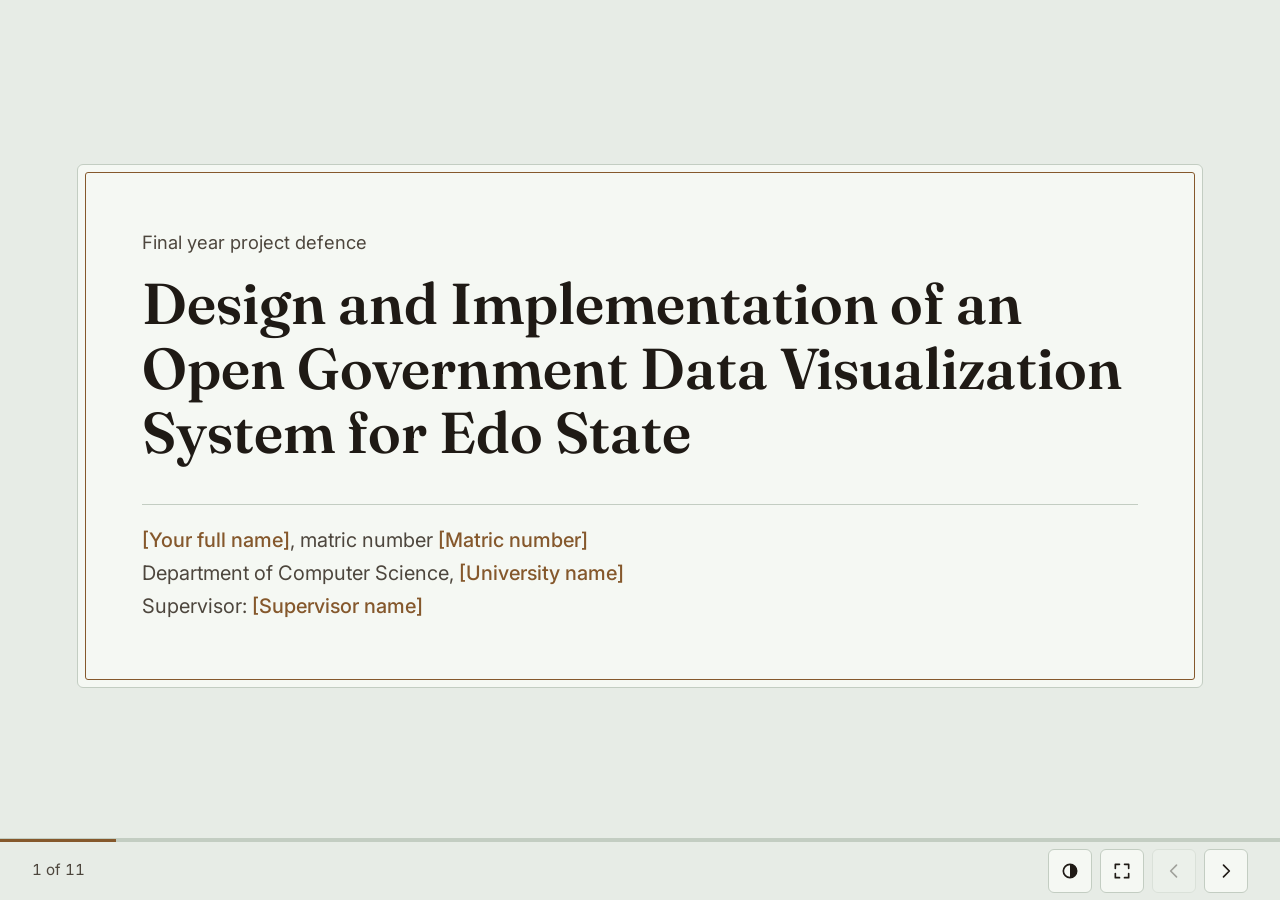
==== index.html @ a784afe6 "Add presentation functionality with navigation and theming support - Implemented a slide presentatio" ====
<!DOCTYPE html>
<html lang="en">
<head>
<meta charset="UTF-8">
<meta name="viewport" content="width=device-width, initial-scale=1, viewport-fit=cover">
<title>Edo State Open Government Data Visualization System: Project Defence</title>
<link rel="preconnect" href="https://fonts.googleapis.com">
<link rel="preconnect" href="https://fonts.gstatic.com" crossorigin>
<link href="https://fonts.googleapis.com/css2?family=Fraunces:opsz,wght@9..144,500;9..144,600&family=Inter:wght@400;500;600&display=swap" rel="stylesheet">
<link rel="stylesheet" href="style.css">
<script src="script.js" defer></script>
</head>
<body>

<main class="deck" id="deck">

  <!-- 1. Title -->
  <section class="slide active" aria-label="Title">
    <div class="inner">
      <div class="plaque title-plaque">
        <p class="kicker">Final year project defence</p>
        <h1>Design and Implementation of an Open Government Data Visualization System for Edo State</h1>
        <div class="presenter">
          <p><strong><span class="ph">[Your full name]</span></strong>, matric number <span class="ph">[Matric number]</span></p>
          <p>Department of Computer Science, <span class="ph">[University name]</span></p>
          <p>Supervisor: <span class="ph">[Supervisor name]</span></p>
        </div>
      </div>
    </div>
  </section>

  <!-- 2. Problem -->
  <section class="slide" aria-label="The problem">
    <div class="inner">
      <h2>Edo State's public data is hard to use</h2>
      <ul class="points">
        <li>The numbers exist, but they are scattered across PDF year books, government portals and third party sites.</li>
        <li>Most of them are static tables, so comparing one LGA with another means doing the work by hand.</li>
        <li>Updates are infrequent, so published data goes stale (Ezema, 2023).</li>
        <li>No maintained, LGA level dashboard existed for Edo State's 18 local governments.</li>
      </ul>
    </div>
  </section>

  <!-- 3. Aim and objectives -->
  <section class="slide" aria-label="Aim and objectives">
    <div class="inner">
      <h2>Aim and objectives</h2>
      <p class="lede">To design and implement a web based system that presents key public indicators for Edo State's 18 local governments in an accessible, interactive form.</p>
      <ul class="points">
        <li>Source real, public data at LGA level</li>
        <li>Design a relational database to hold it</li>
        <li>Build an API that serves the data</li>
        <li>Build an interactive dashboard for the public</li>
        <li>Build an admin panel so the data can be kept current</li>
      </ul>
    </div>
  </section>

  <!-- 4. Literature and gap -->
  <section class="slide" aria-label="Literature and gap">
    <div class="inner">
      <h2>What the literature says, and the gap</h2>
      <div class="cols">
        <ul class="points">
          <li>Open data only helps when it is presented in a form people can read (Graves and Hendler, 2014).</li>
          <li>Even mature portals often publish summaries rather than genuinely open data (Wang and Shepherd, 2020).</li>
          <li>Nigerian open data is patchy and infrequently updated (Ezema, 2023).</li>
          <li>Civic tech groups such as BudgIT mostly work at national and state level (Zisengwe, 2024).</li>
        </ul>
        <div class="plaque callout">
          <h3>The gap</h3>
          <p>A maintained, LGA level dashboard for Edo State that covers several indicator categories and has a way to keep its data current.</p>
        </div>
      </div>
    </div>
  </section>

  <!-- 5. Architecture -->
  <section class="slide" aria-label="System architecture">
    <div class="inner">
      <h2>How the system is built</h2>
      <div class="cols image-first">
        <figure class="fig-diagram">
          <div class="diagram"><img src="[data-uri]" alt="Three tier architecture diagram: browser, Express API, and relational database, with the files and routes in each layer"></div>
          <figcaption>Three tier architecture, with the real files and routes in each layer.</figcaption>
        </figure>
        <ul class="points">
          <li>Three tiers: the browser, an Express API, and a relational database.</li>
          <li>One Express server serves both the pages and the API, so admin login sessions work reliably.</li>
          <li>MySQL for local development, PostgreSQL when hosted.</li>
        </ul>
      </div>
    </div>
  </section>

  <!-- 6. Data -->
  <section class="slide" aria-label="Data sources">
    <div class="inner">
      <h2>Real data, honestly reported</h2>
      <div class="table-wrap">
        <table class="data">
          <thead><tr><th>Category</th><th>Source</th><th>Year</th></tr></thead>
          <tbody>
            <tr><td>FAAC allocation</td><td>OurLgaMoni.com, FAAC disbursements to each LGA</td><td>April 2026</td></tr>
            <tr><td>Demographics</td><td>Edo State Statistical Year Book 2013, population by sex and LGA</td><td>2006 census</td></tr>
            <tr><td>Health</td><td>Year Book, Tables 5.8 and 5.9 (facilities and doctors)</td><td>2012</td></tr>
            <tr><td>Education</td><td>Year Book, Tables 8.1D and 8.7G (primary schools and teachers)</td><td>2012</td></tr>
          </tbody>
        </table>
      </div>
      <ul class="points notes">
        <li>Etsako Central has no health facility figure in the source, so it is stored as empty, never as zero.</li>
        <li>Teacher counts cover NCE qualified teachers only, because other qualification columns could not be read reliably.</li>
        <li>Esan North East's population differs between two Year Book tables, so the inconsistency is documented, not hidden.</li>
      </ul>
    </div>
  </section>

  <!-- 7. Dashboard -->
  <section class="slide" aria-label="The dashboard">
    <div class="inner">
      <h2>The dashboard</h2>
      <div class="cols text-first">
        <ul class="points">
          <li>Four category tabs: Economy, Demographics, Education and Health.</li>
          <li>Pick any LGA to highlight it and see all of its figures.</li>
          <li>Summary cards recalculate for each category.</li>
          <li>If the server is down, it falls back to saved data and says so.</li>
        </ul>
        <div>
          <div class="seg" role="group" aria-label="Dashboard view">
            <button type="button" data-view="econ" aria-pressed="true">Economy tab</button>
            <button type="button" data-view="edu" aria-pressed="false">Education tab</button>
          </div>
          <figure class="shot">
            <img data-img="econ" src="[data-uri]" alt="Dashboard Economy tab: summary cards and a bar chart of FAAC allocation for all 18 LGAs">
            <img data-img="edu" src="[data-uri]" alt="Dashboard Education tab: summary cards and a bar chart of primary schools by LGA" hidden>
            <figcaption id="shotCaption">Economy tab: FAAC allocation by LGA, April 2026</figcaption>
          </figure>
        </div>
      </div>
    </div>
  </section>

  <!-- 8. Admin panel -->
  <section class="slide" aria-label="The admin panel">
    <div class="inner">
      <h2>The admin panel</h2>
      <div class="cols text-first">
        <ul class="points">
          <li>Password protected login, with passwords stored as bcrypt hashes.</li>
          <li>Upload a CSV for any category.</li>
          <li>Re-importing updates existing records and never duplicates them.</li>
          <li>A bad row is rejected on its own, and the rest still import.</li>
          <li>Every import is logged with the file, the count and the administrator.</li>
        </ul>
        <figure class="shot">
          <img src="[data-uri]" alt="Admin import panel with category selector, CSV upload, and a history of successful imports">
          <figcaption>Import history showing successful uploads across the data categories.</figcaption>
        </figure>
      </div>
    </div>
  </section>

  <!-- 9. Testing and challenges -->
  <section class="slide" aria-label="Testing and problems solved">
    <div class="inner">
      <h2>Testing, and problems solved</h2>
      <div class="cols" style="align-items:start">
        <div>
          <h3>Tested and passing</h3>
          <ul class="points">
            <li>API endpoints, including a 404 for an unknown LGA.</li>
            <li>Import blocked without login (401).</li>
            <li>CSV upsert and per row error handling.</li>
            <li>Dashboard with the backend on and off.</li>
            <li>Category tabs and LGA selection.</li>
          </ul>
        </div>
        <div>
          <h3>Problems solved</h3>
          <ul class="points">
            <li>Login failed across localhost and 127.0.0.1, so one server now serves everything.</li>
            <li>A CDN failure broke the chart, so Chart.js is bundled locally.</li>
            <li>Gaps and inconsistencies in the source data are documented, not guessed.</li>
          </ul>
        </div>
      </div>
    </div>
  </section>

  <!-- 10. Conclusion and next steps -->
  <section class="slide" aria-label="Conclusion and next steps">
    <div class="inner">
      <h2>Conclusion and next steps</h2>
      <div class="cols" style="align-items:start">
        <div>
          <h3>Conclusion</h3>
          <ul class="points">
            <li>A working, database backed dashboard with real data in four categories.</li>
            <li>New data goes in through the admin panel, not by editing code.</li>
            <li>The objectives set out in Chapter One were met.</li>
          </ul>
        </div>
        <div>
          <h3>Next steps</h3>
          <ul class="points">
            <li>Add secondary school counts and student teacher ratios.</li>
            <li>Add multi year trends, which the schema already supports.</li>
            <li>Support several administrators with roles.</li>
            <li>Host publicly on Render with PostgreSQL, prepared and tested locally.</li>
            <li>Test usability with real users.</li>
          </ul>
        </div>
      </div>
    </div>
  </section>

  <!-- 11. Thank you -->
  <section class="slide" aria-label="Thank you">
    <div class="inner thanks">
      <h1>Thank you</h1>
      <p>Questions are welcome.</p>
      <p class="ph" style="font-size:1rem">[Your full name]</p>
    </div>
  </section>

</main>

<nav class="bar" aria-label="Slide controls">
  <div class="progress" aria-hidden="true"><span id="progress"></span></div>
  <div class="bar-row">
    <span class="count" id="count" aria-live="polite">1 of 11</span>
    <div class="btns">
      <button type="button" id="themeBtn" aria-label="Switch between light and dark theme" title="Theme (T)">
        <svg viewBox="0 0 24 24" aria-hidden="true"><circle cx="12" cy="12" r="8" fill="none" stroke="currentColor" stroke-width="2"/><path d="M12 4a8 8 0 0 1 0 16z" fill="currentColor"/></svg>
      </button>
      <button type="button" id="fsBtn" aria-label="Toggle full screen" title="Full screen (F)">
        <svg viewBox="0 0 24 24" aria-hidden="true"><path d="M4 9V4h5M20 9V4h-5M4 15v5h5M20 15v5h-5" fill="none" stroke="currentColor" stroke-width="2" stroke-linecap="round" stroke-linejoin="round"/></svg>
      </button>
      <button type="button" id="prevBtn" aria-label="Previous slide" title="Previous (Left arrow)">
        <svg viewBox="0 0 24 24" aria-hidden="true"><path d="M15 5l-7 7 7 7" fill="none" stroke="currentColor" stroke-width="2" stroke-linecap="round" stroke-linejoin="round"/></svg>
      </button>
      <button type="button" id="nextBtn" aria-label="Next slide" title="Next (Right arrow)">
        <svg viewBox="0 0 24 24" aria-hidden="true"><path d="M9 5l7 7-7 7" fill="none" stroke="currentColor" stroke-width="2" stroke-linecap="round" stroke-linejoin="round"/></svg>
      </button>
    </div>
  </div>
</nav>

<script>
(function () {
  var slides = Array.prototype.slice.call(document.querySelectorAll('.slide'));
  var count = document.getElementById('count');
  var progress = document.getElementById('progress');
  var prevBtn = document.getElementById('prevBtn');
  var nextBtn = document.getElementById('nextBtn');
  var current = 0;

  function show(n) {
    current = Math.max(0, Math.min(slides.length - 1, n));
    slides.forEach(function (s, k) {
      var on = k === current;
      s.classList.toggle('active', on);
      s.setAttribute('aria-hidden', on ? 'false' : 'true');
    });
    count.textContent = (current + 1) + ' of ' + slides.length;
    progress.style.width = ((current + 1) / slides.length * 100) + '%';
    prevBtn.disabled = current === 0;
    nextBtn.disabled = current === slides.length - 1;
    slides[current].scrollTop = 0;
    try { history.replaceState(null, '', '#' + (current + 1)); } catch (e) {}
  }
  function next() { show(current + 1); }
  function prev() { show(current - 1); }

  prevBtn.addEventListener('click', prev);
  nextBtn.addEventListener('click', next);

  document.addEventListener('keydown', function (e) {
    if (e.ctrlKey || e.metaKey || e.altKey) return;
    var onButton = e.target && e.target.tagName === 'BUTTON';
    switch (e.key) {
      case 'ArrowRight': case 'PageDown': next(); break;
      case 'ArrowLeft': case 'PageUp': prev(); break;
      case ' ': if (!onButton) { e.preventDefault(); next(); } break;
      case 'Home': show(0); break;
      case 'End': show(slides.length - 1); break;
      case 'f': case 'F': toggleFullscreen(); break;
      case 't': case 'T': toggleTheme(); break;
    }
  });

  var startX = 0, startY = 0;
  document.addEventListener('touchstart', function (e) {
    startX = e.changedTouches[0].clientX; startY = e.changedTouches[0].clientY;
  }, { passive: true });
  document.addEventListener('touchend', function (e) {
    var dx = e.changedTouches[0].clientX - startX;
    var dy = e.changedTouches[0].clientY - startY;
    if (Math.abs(dx) > 60 && Math.abs(dy) < 60) { dx < 0 ? next() : prev(); }
  }, { passive: true });

  // Theme: follows the device by default, T or the button overrides it
  var root = document.documentElement;
  function isDark() {
    var t = root.getAttribute('data-theme');
    if (t) return t === 'dark';
    return window.matchMedia && window.matchMedia('(prefers-color-scheme: dark)').matches;
  }
  function toggleTheme() { root.setAttribute('data-theme', isDark() ? 'light' : 'dark'); }
  document.getElementById('themeBtn').addEventListener('click', toggleTheme);

  // Full screen
  var fsBtn = document.getElementById('fsBtn');
  function toggleFullscreen() {
    try {
      if (!document.fullscreenElement) { root.requestFullscreen && root.requestFullscreen(); }
      else { document.exitFullscreen && document.exitFullscreen(); }
    } catch (e) {}
  }
  if (!document.fullscreenEnabled) { fsBtn.style.display = 'none'; }
  fsBtn.addEventListener('click', toggleFullscreen);

  // Dashboard slide: switch between the two captured views
  var captions = {
    econ: 'Economy tab: FAAC allocation by LGA, April 2026',
    edu: 'Education tab: primary schools by LGA, 2012'
  };
  var viewButtons = document.querySelectorAll('[data-view]');
  var viewImages = document.querySelectorAll('[data-img]');
  Array.prototype.forEach.call(viewButtons, function (btn) {
    btn.addEventListener('click', function () {
      var v = btn.getAttribute('data-view');
      Array.prototype.forEach.call(viewButtons, function (b) {
        b.setAttribute('aria-pressed', b === btn ? 'true' : 'false');
      });
      Array.prototype.forEach.call(viewImages, function (img) {
        img.hidden = img.getAttribute('data-img') !== v;
      });
      document.getElementById('shotCaption').textContent = captions[v];
    });
  });

  var start = parseInt((location.hash || '').replace('#', ''), 10);
  show(isNaN(start) ? 0 : start - 1);
})();
</script>
</body>
</html>
---- style.css ----
/* Palette: pale patina and oxidised bronze, taken from the dashboard itself */
  :root {
    --bg: #e7ece6;
    --surface: #f5f8f3;
    --ink: #1f1a15;
    --muted: #4d463d;
    --bronze: #85582c;
    --patina: #35705f;
    --on-patina: #ffffff;
    --line: #c3cdc2;
    --shot-bg: #211b16;
    --font-display: "Fraunces", Georgia, "Times New Roman", serif;
    --font-body: "Inter", system-ui, -apple-system, "Segoe UI", Roboto, sans-serif;
    box-sizing: border-box;
    padding-top: env(safe-area-inset-top, 0px);
    padding-bottom: env(safe-area-inset-bottom, 0px);
  }
  @media (prefers-color-scheme: dark) {
    :root:not([data-theme="light"]) {
      --bg: #211b16;
      --surface: #2b241d;
      --ink: #f0e6d2;
      --muted: #d8ccb2;
      --bronze: #c79b6e;
      --patina: #7ba393;
      --on-patina: #1f1a15;
      --line: #4a3f33;
    }
  }
  :root[data-theme="dark"] {
    --bg: #211b16;
    --surface: #2b241d;
    --ink: #f0e6d2;
    --muted: #d8ccb2;
    --bronze: #c79b6e;
    --patina: #7ba393;
    --on-patina: #1f1a15;
    --line: #4a3f33;
  }

  html { scroll-padding-top: env(safe-area-inset-top, 0px); height: 100%; }
  *, *::before, *::after { box-sizing: border-box; }
  body {
    height: 100%; margin: 0; overflow: hidden;
    background: var(--bg); color: var(--ink);
    font-family: var(--font-body); line-height: 1.5;
    -webkit-text-size-adjust: 100%;
  }

  .deck { position: relative; height: 100%; }
  .slide {
    position: absolute; inset: 0; display: none; flex-direction: column;
    padding: clamp(1.25rem, 4vw, 3.5rem) clamp(1.25rem, 6vw, 6rem) clamp(5rem, 11vh, 6.5rem);
    overflow-y: auto;
  }
  .slide.active { display: flex; animation: swap .18s ease-out; }
  @keyframes swap { from { opacity: 0; } to { opacity: 1; } }
  .inner { margin: auto; width: 100%; max-width: 1180px; }

  h1, h2, h3 { font-family: var(--font-display); font-weight: 600; margin: 0; }
  h1 { font-size: clamp(1.7rem, 4.6vw, 3.6rem); line-height: 1.12; }
  h2 { font-size: clamp(1.6rem, 3.5vw, 2.7rem); line-height: 1.15; margin-bottom: clamp(1rem, 2.5vw, 1.8rem); }
  h2::after { content: ""; display: block; width: 3.5rem; height: 3px; background: var(--bronze); margin-top: .55em; }
  h3 { font-size: clamp(1.15rem, 2.2vw, 1.6rem); margin-bottom: .7em; }

  p { margin: 0; }
  .lede { font-size: clamp(1.1rem, 2.2vw, 1.65rem); line-height: 1.5; max-width: 34em; margin-bottom: 1.6rem; }

  ul.points { list-style: none; margin: 0; padding: 0; display: grid; gap: .85em; max-width: 40em; }
  ul.points li {
    position: relative; padding-left: 1.45em;
    font-size: clamp(1rem, 1.9vw, 1.4rem); line-height: 1.45;
  }
  ul.points li::before {
    content: ""; position: absolute; left: 0; top: .6em;
    width: .5em; height: .5em; border-radius: 1px; background: var(--bronze); transform: rotate(45deg);
  }
  .cols { display: grid; grid-template-columns: repeat(2, minmax(0, 1fr)); gap: clamp(1.25rem, 3.5vw, 3.5rem); align-items: center; }
  .cols.text-first { grid-template-columns: minmax(0, .85fr) minmax(0, 1.15fr); }
  .cols.image-first { grid-template-columns: minmax(0, 1.2fr) minmax(0, .8fr); }
  .cols ul.points li { font-size: clamp(.98rem, 1.55vw, 1.25rem); }
  @media (max-width: 820px) {
    .cols, .cols.text-first, .cols.image-first { grid-template-columns: 1fr; }
  }

  /* Plaque: echoes the summary cards on the dashboard */
  .plaque {
    position: relative; background: var(--surface); border: 1px solid var(--line);
    border-radius: 6px; padding: clamp(1.4rem, 3.5vw, 3rem);
  }
  .plaque::before {
    content: ""; position: absolute; inset: 7px; border: 1px solid var(--line);
    border-radius: 3px; pointer-events: none;
  }
  .title-plaque { padding: clamp(1.8rem, 5vw, 4rem); }
  .title-plaque::before { border-color: var(--bronze); }
  .kicker { color: var(--muted); font-size: clamp(.95rem, 1.5vw, 1.15rem); margin-bottom: 1rem; }
  .presenter {
    margin-top: clamp(1.4rem, 3vw, 2.4rem); padding-top: 1.2rem; border-top: 1px solid var(--line);
    font-size: clamp(.98rem, 1.6vw, 1.25rem); line-height: 1.65; color: var(--muted);
  }
  .presenter strong { color: var(--ink); }
  .ph { color: var(--bronze); font-weight: 500; }
  .callout h3 { margin-bottom: .5em; }
  .callout p { font-size: clamp(1rem, 1.8vw, 1.35rem); line-height: 1.5; }

  figure { margin: 0; }
  .shot { border: 1px solid var(--line); border-radius: 8px; overflow: hidden; background: var(--shot-bg); }
  .shot img { display: block; margin: 0 auto; width: auto; max-width: 100%; max-height: 62vh; height: auto; }
  .shot[hidden], .shot img[hidden] { display: none; }
  figcaption { padding: .55rem .9rem; font-size: .9rem; color: var(--muted); background: var(--surface); border-top: 1px solid var(--line); }
  .diagram { background: #fff; border: 1px solid var(--line); border-radius: 8px; padding: .6rem; }
  .diagram img { display: block; width: 100%; height: auto; max-height: 58vh; object-fit: contain; }
  .diagram + figcaption, figure.fig-diagram figcaption { background: transparent; border-top: 0; padding-left: 0; }

  .seg { display: inline-flex; border: 1px solid var(--line); border-radius: 6px; overflow: hidden; margin-bottom: .75rem; }
  .seg button {
    border: 0; background: var(--surface); color: var(--ink); font: inherit; font-size: .95rem;
    padding: .5rem 1rem; min-height: 44px; cursor: pointer;
  }
  .seg button + button { border-left: 1px solid var(--line); }
  .seg button[aria-pressed="true"] { background: var(--patina); color: var(--on-patina); }

  .table-wrap { overflow-x: auto; margin-bottom: 1.4rem; }
  table.data { width: 100%; border-collapse: collapse; font-size: clamp(.9rem, 1.6vw, 1.2rem); }
  table.data th, table.data td { text-align: left; padding: .7em .9em; border-bottom: 1px solid var(--line); vertical-align: top; }
  table.data th { font-family: var(--font-display); font-weight: 600; color: var(--muted); border-bottom: 2px solid var(--bronze); }
  table.data td:first-child { font-weight: 600; white-space: nowrap; }
  .notes { font-size: clamp(.9rem, 1.45vw, 1.1rem); }
  .notes li { font-size: inherit; }

  .thanks h1 { font-size: clamp(2.2rem, 7vw, 5rem); }
  .thanks p { font-size: clamp(1.1rem, 2.4vw, 1.8rem); color: var(--muted); margin-top: .8rem; }

  /* Controls */
  .bar { position: fixed; left: 0; right: 0; bottom: env(safe-area-inset-bottom, 0px); background: var(--bg); border-top: 1px solid var(--line); z-index: 5; }
  .progress { height: 3px; background: var(--line); }
  #progress { display: block; height: 100%; width: 0; background: var(--bronze); transition: width .25s ease; }
  .bar-row { display: flex; align-items: center; justify-content: space-between; padding: .45rem clamp(1rem, 3vw, 2rem); gap: 1rem; }
  .count { color: var(--muted); font-size: .95rem; font-variant-numeric: tabular-nums; }
  .btns { display: flex; gap: .5rem; }
  .btns button {
    width: 44px; height: 44px; display: grid; place-items: center; cursor: pointer;
    border: 1px solid var(--line); background: var(--surface); color: var(--ink); border-radius: 6px;
  }
  .btns button:hover:not(:disabled) { border-color: var(--bronze); }
  .btns button:disabled { opacity: .35; cursor: default; }
  .btns svg { width: 20px; height: 20px; }

  :focus-visible { outline: 2px solid var(--patina); outline-offset: 2px; }
  @media (prefers-reduced-motion: reduce) {
    .slide.active { animation: none; }
    #progress { transition: none; }
  }
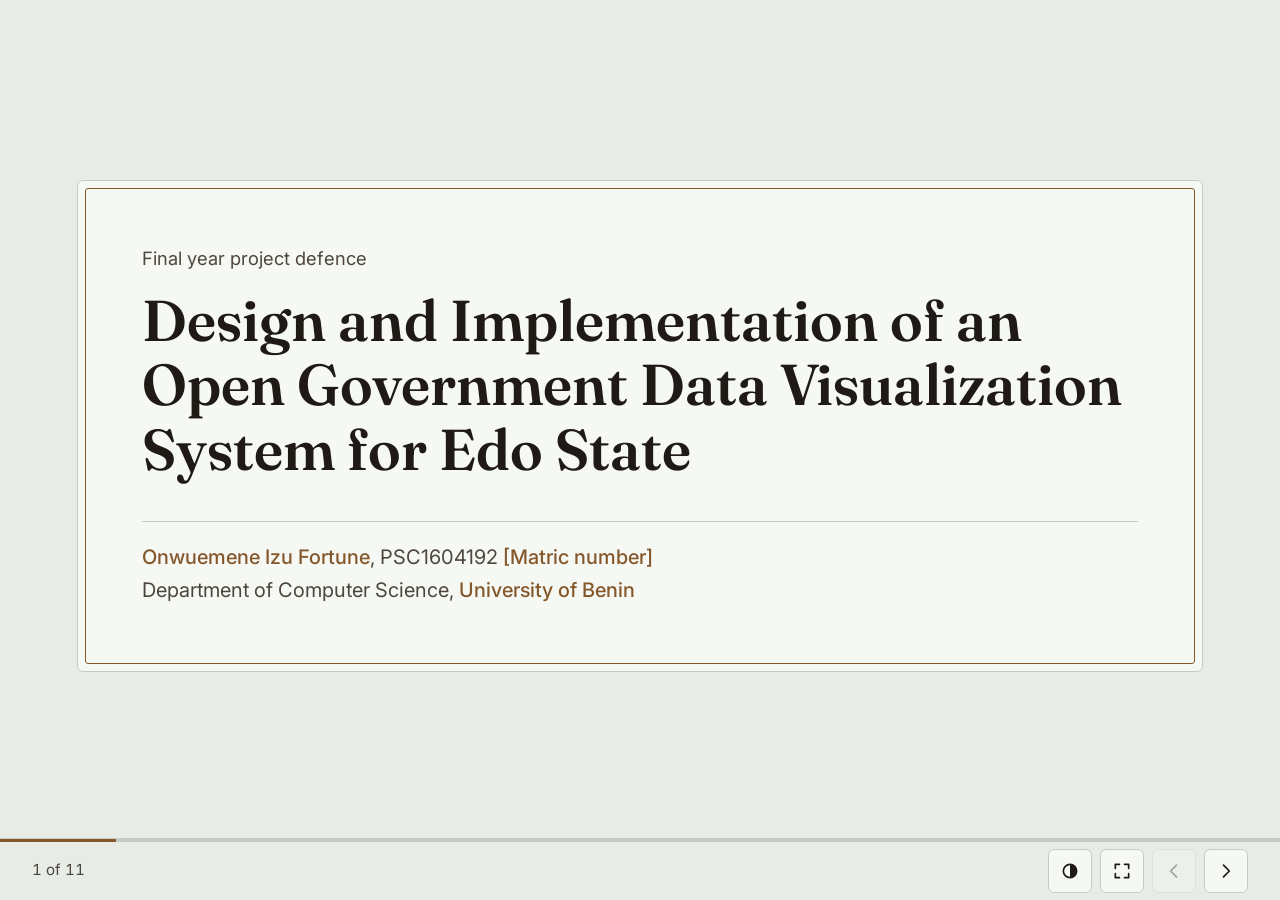
==== commit b3afcae8: "Update presentation details with personal information and university affiliation" ====
--- a/index.html
+++ b/index.html
@@ -21,9 +21,8 @@
         <p class="kicker">Final year project defence</p>
         <h1>Design and Implementation of an Open Government Data Visualization System for Edo State</h1>
         <div class="presenter">
-          <p><strong><span class="ph">[Your full name]</span></strong>, matric number <span class="ph">[Matric number]</span></p>
-          <p>Department of Computer Science, <span class="ph">[University name]</span></p>
-          <p>Supervisor: <span class="ph">[Supervisor name]</span></p>
+          <p><strong><span class="ph">Onwuemene Izu Fortune</span></strong>, PSC1604192 <span class="ph">[Matric number]</span></p>
+          <p>Department of Computer Science, <span class="ph">University of Benin</span></p>
         </div>
       </div>
     </div>
@@ -222,7 +221,7 @@
     <div class="inner thanks">
       <h1>Thank you</h1>
       <p>Questions are welcome.</p>
-      <p class="ph" style="font-size:1rem">[Your full name]</p>
+      <p class="ph" style="font-size:1rem">Onwuemene Izu Fortune</p>
     </div>
   </section>
 
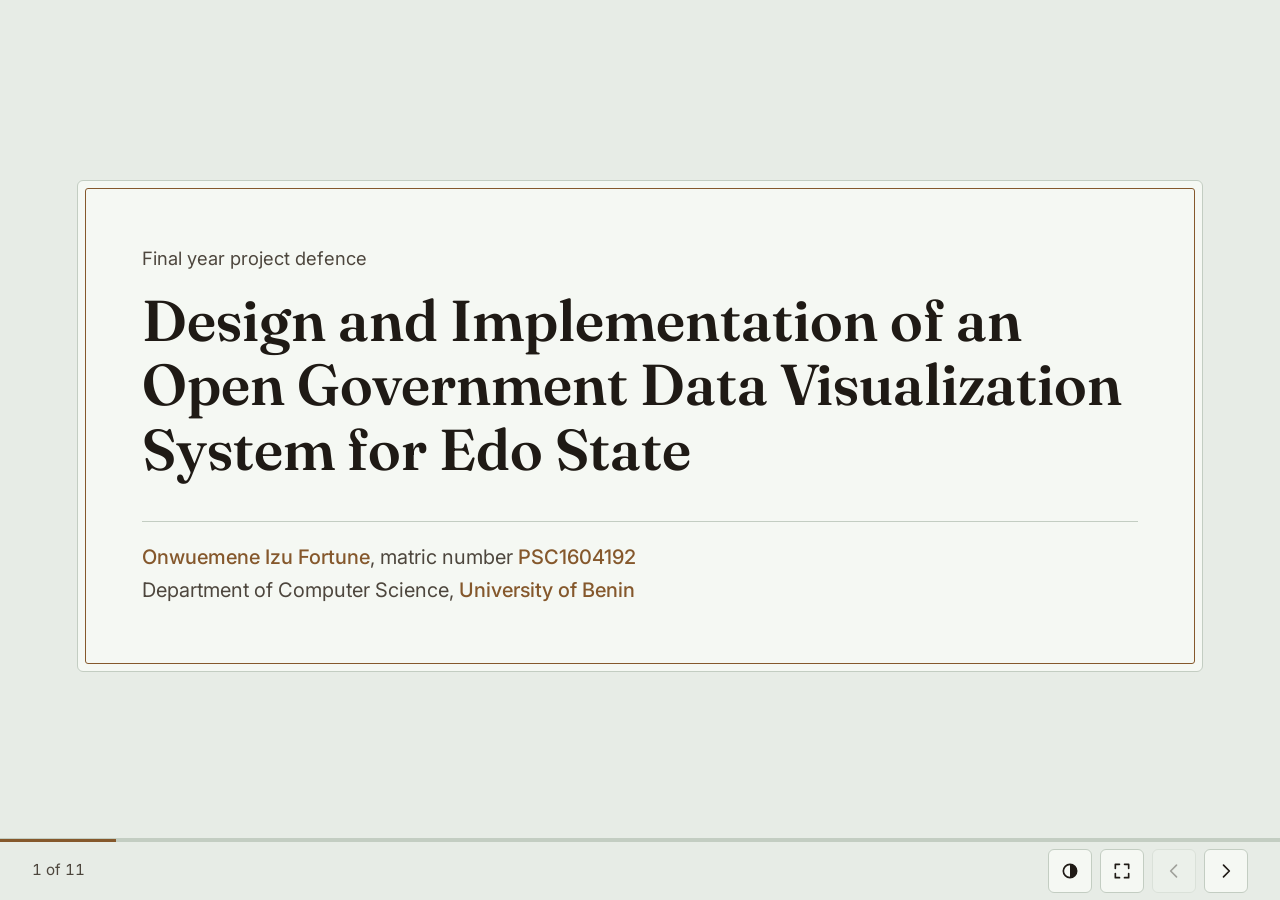
==== commit cb85ae0f: "Update presenter details and fix spelling in conclusion section" ====
--- a/index.html
+++ b/index.html
@@ -21,7 +21,7 @@
         <p class="kicker">Final year project defence</p>
         <h1>Design and Implementation of an Open Government Data Visualization System for Edo State</h1>
         <div class="presenter">
-          <p><strong><span class="ph">Onwuemene Izu Fortune</span></strong>, PSC1604192 <span class="ph">[Matric number]</span></p>
+          <p><strong><span class="ph">Onwuemene Izu Fortune</span></strong>, matric number <span class="ph">PSC1604192</span></p>
           <p>Department of Computer Science, <span class="ph">University of Benin</span></p>
         </div>
       </div>
@@ -221,7 +221,7 @@
     <div class="inner thanks">
       <h1>Thank you</h1>
       <p>Questions are welcome.</p>
-      <p class="ph" style="font-size:1rem">Onwuemene Izu Fortune</p>
+      <p class="ph" style="font-size:1rem">Onwuemene Izu Fortun</p>
     </div>
   </section>
 
@@ -248,103 +248,6 @@
   </div>
 </nav>
 
-<script>
-(function () {
-  var slides = Array.prototype.slice.call(document.querySelectorAll('.slide'));
-  var count = document.getElementById('count');
-  var progress = document.getElementById('progress');
-  var prevBtn = document.getElementById('prevBtn');
-  var nextBtn = document.getElementById('nextBtn');
-  var current = 0;
-
-  function show(n) {
-    current = Math.max(0, Math.min(slides.length - 1, n));
-    slides.forEach(function (s, k) {
-      var on = k === current;
-      s.classList.toggle('active', on);
-      s.setAttribute('aria-hidden', on ? 'false' : 'true');
-    });
-    count.textContent = (current + 1) + ' of ' + slides.length;
-    progress.style.width = ((current + 1) / slides.length * 100) + '%';
-    prevBtn.disabled = current === 0;
-    nextBtn.disabled = current === slides.length - 1;
-    slides[current].scrollTop = 0;
-    try { history.replaceState(null, '', '#' + (current + 1)); } catch (e) {}
-  }
-  function next() { show(current + 1); }
-  function prev() { show(current - 1); }
-
-  prevBtn.addEventListener('click', prev);
-  nextBtn.addEventListener('click', next);
-
-  document.addEventListener('keydown', function (e) {
-    if (e.ctrlKey || e.metaKey || e.altKey) return;
-    var onButton = e.target && e.target.tagName === 'BUTTON';
-    switch (e.key) {
-      case 'ArrowRight': case 'PageDown': next(); break;
-      case 'ArrowLeft': case 'PageUp': prev(); break;
-      case ' ': if (!onButton) { e.preventDefault(); next(); } break;
-      case 'Home': show(0); break;
-      case 'End': show(slides.length - 1); break;
-      case 'f': case 'F': toggleFullscreen(); break;
-      case 't': case 'T': toggleTheme(); break;
-    }
-  });
-
-  var startX = 0, startY = 0;
-  document.addEventListener('touchstart', function (e) {
-    startX = e.changedTouches[0].clientX; startY = e.changedTouches[0].clientY;
-  }, { passive: true });
-  document.addEventListener('touchend', function (e) {
-    var dx = e.changedTouches[0].clientX - startX;
-    var dy = e.changedTouches[0].clientY - startY;
-    if (Math.abs(dx) > 60 && Math.abs(dy) < 60) { dx < 0 ? next() : prev(); }
-  }, { passive: true });
-
-  // Theme: follows the device by default, T or the button overrides it
-  var root = document.documentElement;
-  function isDark() {
-    var t = root.getAttribute('data-theme');
-    if (t) return t === 'dark';
-    return window.matchMedia && window.matchMedia('(prefers-color-scheme: dark)').matches;
-  }
-  function toggleTheme() { root.setAttribute('data-theme', isDark() ? 'light' : 'dark'); }
-  document.getElementById('themeBtn').addEventListener('click', toggleTheme);
-
-  // Full screen
-  var fsBtn = document.getElementById('fsBtn');
-  function toggleFullscreen() {
-    try {
-      if (!document.fullscreenElement) { root.requestFullscreen && root.requestFullscreen(); }
-      else { document.exitFullscreen && document.exitFullscreen(); }
-    } catch (e) {}
-  }
-  if (!document.fullscreenEnabled) { fsBtn.style.display = 'none'; }
-  fsBtn.addEventListener('click', toggleFullscreen);
-
-  // Dashboard slide: switch between the two captured views
-  var captions = {
-    econ: 'Economy tab: FAAC allocation by LGA, April 2026',
-    edu: 'Education tab: primary schools by LGA, 2012'
-  };
-  var viewButtons = document.querySelectorAll('[data-view]');
-  var viewImages = document.querySelectorAll('[data-img]');
-  Array.prototype.forEach.call(viewButtons, function (btn) {
-    btn.addEventListener('click', function () {
-      var v = btn.getAttribute('data-view');
-      Array.prototype.forEach.call(viewButtons, function (b) {
-        b.setAttribute('aria-pressed', b === btn ? 'true' : 'false');
-      });
-      Array.prototype.forEach.call(viewImages, function (img) {
-        img.hidden = img.getAttribute('data-img') !== v;
-      });
-      document.getElementById('shotCaption').textContent = captions[v];
-    });
-  });
-
-  var start = parseInt((location.hash || '').replace('#', ''), 10);
-  show(isNaN(start) ? 0 : start - 1);
-})();
-</script>
+
 </body>
 </html>
